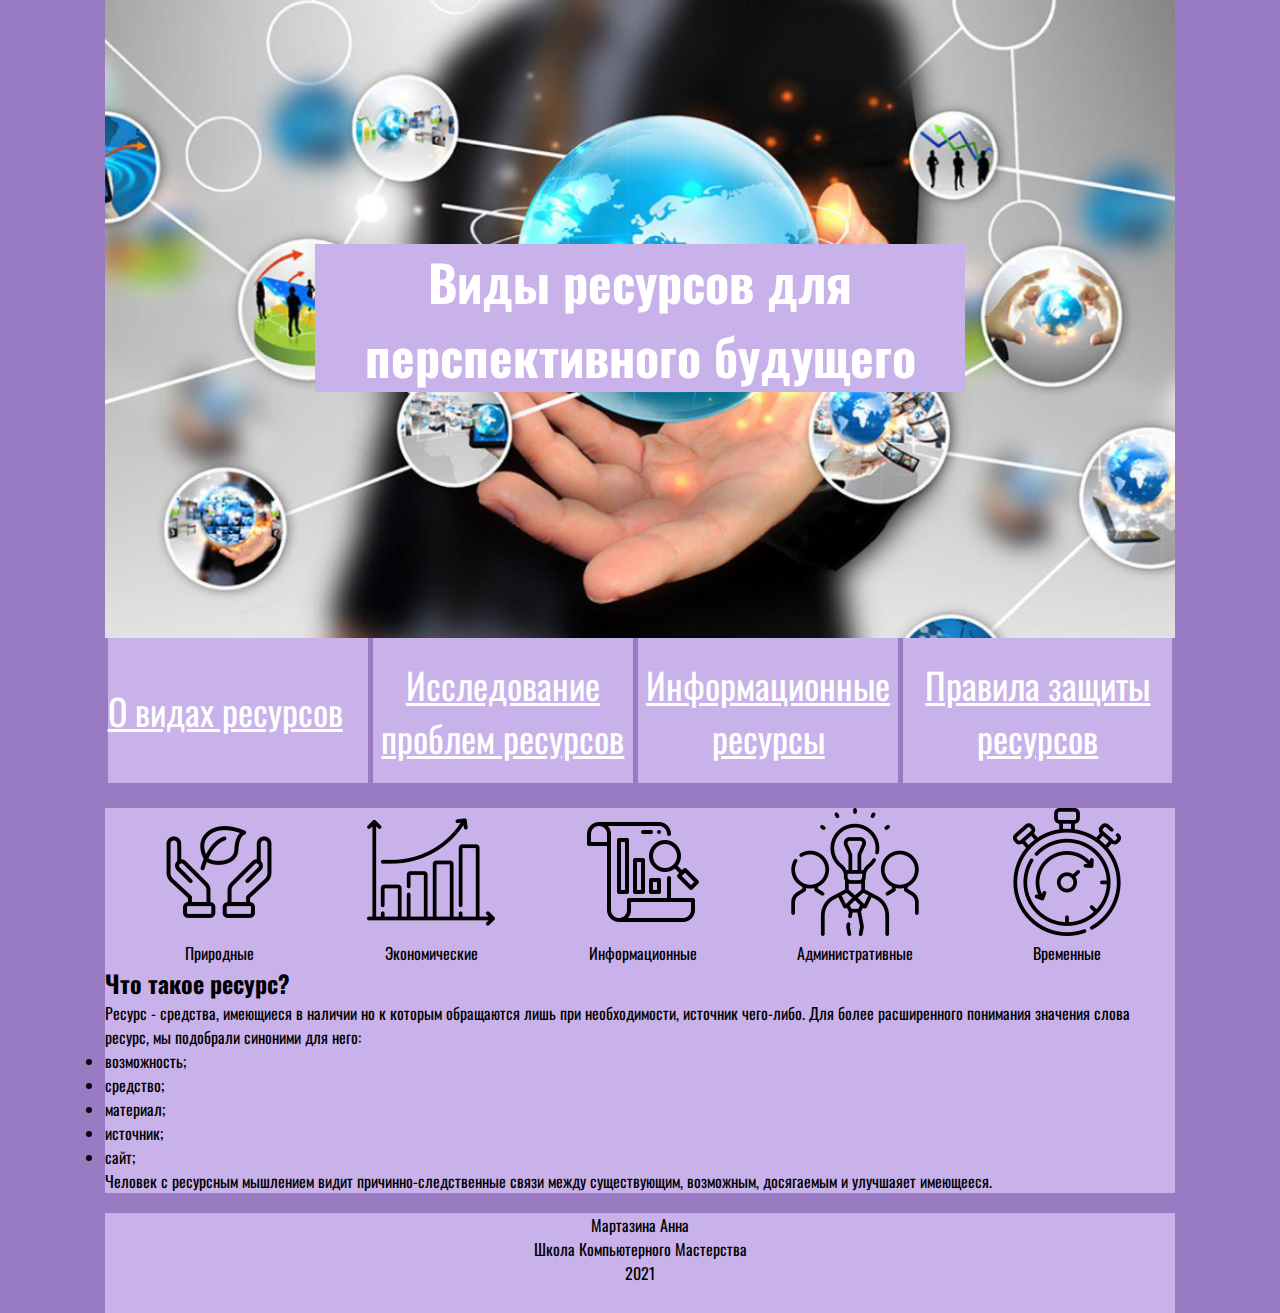
==== project/index.html @ 1139719b "." ====
<!DOCTYPE html>
<html lang="ru">

<head>
  <meta charset="UTF-8">
  <title>О видах ресурсов</title>
  <link rel="stylesheet" href="css/style.css">
  <link rel="preconnect" href="https://fonts.googleapis.com">
  <link rel="preconnect" href="https://fonts.gstatic.com" crossorigin>
  <link href="https://fonts.googleapis.com/css2?family=Oswald&display=swap" rel="stylesheet">
</head>

<body>
  <div class="container">
    <header class="header">
      <h1 class="header_title">
        Виды ресурсов для<br>перспективного будущего
      </h1>
    </header>
    <nav class="nav">
      <ul class="menu">
        <li class="menu_item1"><a href="index.html" class="link" target="_blank">О видах ресурсов</a></li>
        <li class="menu_item2"><a href="page 2.html" class="link" target="_blank">Исследование проблем ресурсов</a></li>
        <li class="menu_item3"><a href="page 3.html" class="link" target="_blank">Информационные ресурсы</a></li>
        <li class="menu_item4"><a href="page 4.html" class="link" target="_blank">Правила защиты ресурсов</a></li>
      </ul>
    </nav>
    <main class="main">
      <div class="resources">
        <div class="resource_item">
          <img class="type" src="img/icon1.png" alt="">
          <p class="type_name">
            Природные
          </p>
        </div>
        <div class="resource_item">
          <img class="type" src="img/icon2.png" alt="">
          <p class="type_name">
            Экономические
          </p>
        </div>
        <div class="resource_item">
          <img class="type" src="img/icon3.png" alt="">
          <p class="type_name">
            Информационные
          </p>
        </div>
        <div class="resource_item">
          <img class="type" src="img/icon4.png" alt="">
          <p class="type_name">
            Административные
          </p>
        </div>
        <div class="resource_item">
          <img class="type" src="img/icon5.png" alt="">
          <p class="type_name">
            Временные
          </p>
        </div>
      </div>
      <section class="content">
        <!-- <img class="main_content_img" src="img/main_img." alt=""> -->
        <h2 class="main_title">
          Что такое ресурс?
        </h2>
        <p class="main_content_text">
          Ресурс - средства, имеющиеся в наличии но к которым обращаются лишь при необходимости, источник чего-либо.
          <class="list">

            Для более расширенного понимания значения слова ресурс, мы подобрали синоними для него:
            <p>
              <li class="item_list">возможность;</li>
              <li class="item_list">средство;</li>
              <li class="item_list">материал;</li>
              <li class="item_list">источник;</li>
              <li class="item_list">сайт;</li>
            </p>
            </ul>
            Человек с ресурсным мышлением видит причинно-следственные связи между существующим, возможным, досягаемым и
            улучшаяет имеющееся.
        </p>
      </section>
    </main>
    <footer class="footer">
      Мартазина Анна<br>Школа Компьютерного Мастерства<br>2021
    </footer>
  </div>
</body>

</html>
---- project/css/style.css ----
* {
  margin: 0;
  padding: 0;
  box-sizing: border-box;
  font-family: "Oswald", sans-serif;
}

body {
  background: #997bc3;
}

.header,
.main,
.footer {
  margin: 0 auto;
  width: 1070px;
  background: #c9b2ea;
}
.nav {
  margin: 0 auto;
  width: 1070px;
  background: #997bc3;
}
.content {
  margin-bottom: 20px;
}
.header {
  height: 638px;
  background: url("../img/back_header.png");
  background-size: 109%;
  background-position: center;
  padding-top: 244px;
}

.header_title {
  font-size: 50px;
  text-align: center;
  background: #c9b2ea;
  color: white;
  width: 650px;
  margin: 0 auto;
}

.menu {
  display: flex;
  align-items: center;
  justify-content: space-around;
  list-style: none;
}
.resources {
  margin-top: 25px;
}

.resource_item {
  display: inline-block;
  margin-right: 30px;
  padding-left: 50px;
}

.type_name {
  text-align: center;
}
.menu_item1 {
  width: 260px;
  height: 145px;
  left: 71px;
  top: 500px;
  background-color: #c9b2ea;
  font-family: Oswald;
  font-style: normal;
  font-weight: normal;
  font-size: 36px;
  line-height: 53px;
  display: flex;
  align-items: center;
  text-align: center;
}
.menu_item2 {
  width: 260px;
  height: 145px;
  left: 360px;
  top: 500px;
  background-color: #c9b2ea;
  font-family: Oswald;
  font-style: normal;
  font-weight: normal;
  font-size: 36px;
  line-height: 53px;
  display: flex;
  align-items: center;
  text-align: center;
}
.menu_item3 {
  width: 260px;
  height: 145px;
  left: 651px;
  top: 500px;
  background-color: #c9b2ea;
  font-family: Oswald;
  font-style: normal;
  font-weight: normal;
  font-size: 36px;
  line-height: 53px;
  display: flex;
  align-items: center;
  text-align: center;
}
.menu_item4 {
  width: 269px;
  height: 145px;
  left: 941px;
  top: 638px;
  background-color: #c9b2ea;
  font-family: Oswald;
  font-style: normal;
  font-weight: normal;
  font-size: 36px;
  line-height: 53px;
  display: flex;
  align-items: center;
  text-align: center;
}
.footer {
  height: 100px;
  left: 10px;
  top: 1768px;
  text-align: center;
  background: #c9b2ea;
}
a {
  color: white;
}
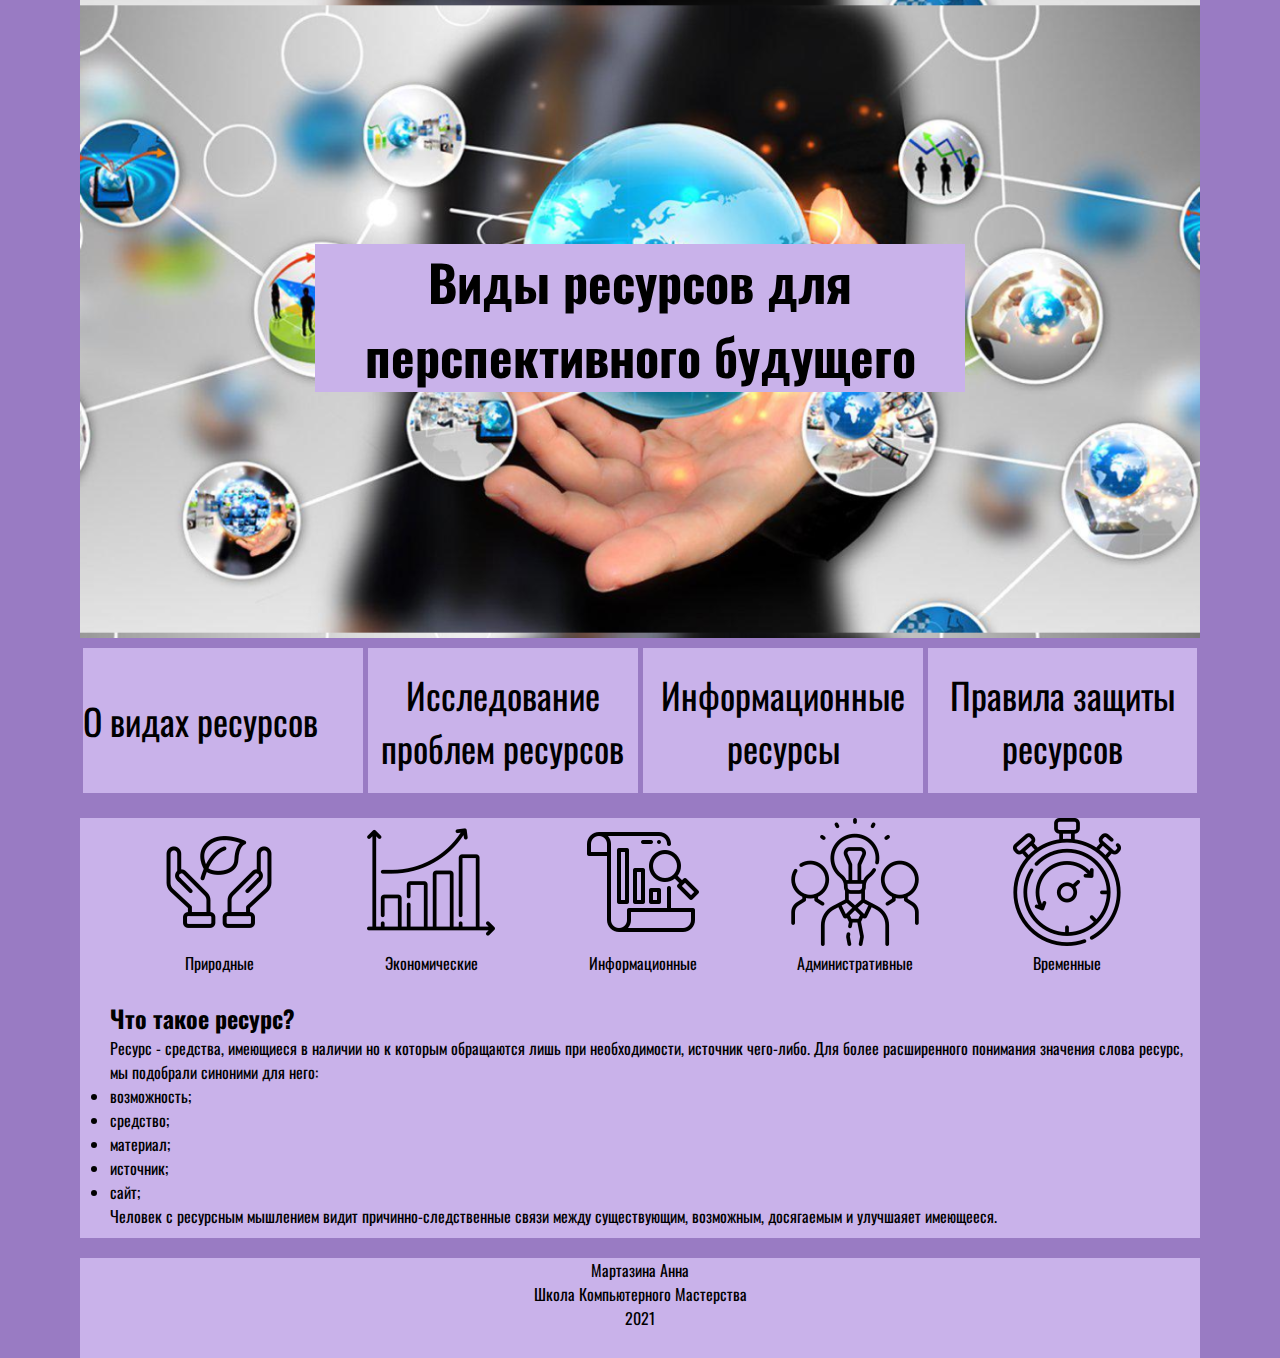
==== commit 5e4f5621: "." ====
--- a/project/index.html
+++ b/project/index.html
@@ -1,13 +1,16 @@
 <!DOCTYPE html>
-<html lang="ru">
+<html lang="en">
 
 <head>
   <meta charset="UTF-8">
-  <title>О видах ресурсов</title>
+  <meta http-equiv="X-UA-Compatible" content="IE=edge">
+  <meta name="viewport" content="width=device-width, initial-scale=1.0">
   <link rel="stylesheet" href="css/style.css">
   <link rel="preconnect" href="https://fonts.googleapis.com">
   <link rel="preconnect" href="https://fonts.gstatic.com" crossorigin>
   <link href="https://fonts.googleapis.com/css2?family=Oswald&display=swap" rel="stylesheet">
+  <title>Document</title>
+  <link rel="stylesheet" href="css/style.css">
 </head>
 
 <body>
@@ -20,9 +23,9 @@
     <nav class="nav">
       <ul class="menu">
         <li class="menu_item1"><a href="index.html" class="link" target="_blank">О видах ресурсов</a></li>
-        <li class="menu_item2"><a href="page 2.html" class="link" target="_blank">Исследование проблем ресурсов</a></li>
-        <li class="menu_item3"><a href="page 3.html" class="link" target="_blank">Информационные ресурсы</a></li>
-        <li class="menu_item4"><a href="page 4.html" class="link" target="_blank">Правила защиты ресурсов</a></li>
+        <li class="menu_item2"><a href="index2.html" class="link" target="_blank">Исследование проблем ресурсов</a></li>
+        <li class="menu_item3"><a href="index3.html" class="link" target="_blank">Информационные ресурсы</a></li>
+        <li class="menu_item4"><a href="index4.html" class="link" target="_blank">Правила защиты ресурсов</a></li>
       </ul>
     </nav>
     <main class="main">
--- a/project/css/style.css
+++ b/project/css/style.css
@@ -13,21 +13,23 @@
 .main,
 .footer {
   margin: 0 auto;
-  width: 1070px;
+  width: 1120px;
   background: #c9b2ea;
+  position: relative;
 }
 .nav {
-  margin: 0 auto;
-  width: 1070px;
+  margin: 10px auto;
+  width: 1120px;
   background: #997bc3;
 }
 .content {
+  margin-left: 30px;
   margin-bottom: 20px;
 }
 .header {
   height: 638px;
   background: url("../img/back_header.png");
-  background-size: 109%;
+  background-size: 100%;
   background-position: center;
   padding-top: 244px;
 }
@@ -36,7 +38,7 @@
   font-size: 50px;
   text-align: center;
   background: #c9b2ea;
-  color: white;
+  color: black;
   width: 650px;
   margin: 0 auto;
 }
@@ -48,7 +50,7 @@
   list-style: none;
 }
 .resources {
-  margin-top: 25px;
+  margin: 25px;
 }
 
 .resource_item {
@@ -61,7 +63,7 @@
   text-align: center;
 }
 .menu_item1 {
-  width: 260px;
+  width: 280px;
   height: 145px;
   left: 71px;
   top: 500px;
@@ -76,7 +78,7 @@
   text-align: center;
 }
 .menu_item2 {
-  width: 260px;
+  width: 270px;
   height: 145px;
   left: 360px;
   top: 500px;
@@ -91,7 +93,7 @@
   text-align: center;
 }
 .menu_item3 {
-  width: 260px;
+  width: 280px;
   height: 145px;
   left: 651px;
   top: 500px;
@@ -122,11 +124,64 @@
 }
 .footer {
   height: 100px;
-  left: 10px;
-  top: 1768px;
+  margin-top: 20px;
   text-align: center;
   background: #c9b2ea;
 }
 a {
-  color: white;
+  color: black;
 }
+.main_content_img {
+  width: 300px;
+  height: 300px;
+}
+.main_content {
+  float: right;
+  width: 750px;
+}
+.information {
+  position: absolute;
+  top: 0px;
+  left: 600px;
+  width: 400px;
+  height: 400px;
+}
+.main_item {
+  z-index: 2343444343434;
+}
+.res1 {
+  float: right;
+  width: 350px;
+  height: 300px;
+}
+main {
+  height: 420px;
+  position: relative;
+}
+.list {
+  position: relative;
+}
+a {
+  color: rgb(0, 0, 0);
+  text-decoration: none;
+}
+a:hover {
+  color: rgb(139, 82, 161);
+  text-decoration: underline;
+}
+.div-main {
+  width: 1000px;
+  height: 200px;
+  margin-left: 50px;
+}
+.planet {
+  width: 400px;
+  height: 400px;
+  position: absolute;
+  right: 100px;
+  bottom: 20px;
+}
+.planet-img {
+  width: 400px;
+  height: 400px;
+}
--- a/project/css/style.css
+++ b/project/css/style.css
@@ -13,21 +13,23 @@
 .main,
 .footer {
   margin: 0 auto;
-  width: 1070px;
+  width: 1120px;
   background: #c9b2ea;
+  position: relative;
 }
 .nav {
-  margin: 0 auto;
-  width: 1070px;
+  margin: 10px auto;
+  width: 1120px;
   background: #997bc3;
 }
 .content {
+  margin-left: 30px;
   margin-bottom: 20px;
 }
 .header {
   height: 638px;
   background: url("../img/back_header.png");
-  background-size: 109%;
+  background-size: 100%;
   background-position: center;
   padding-top: 244px;
 }
@@ -36,7 +38,7 @@
   font-size: 50px;
   text-align: center;
   background: #c9b2ea;
-  color: white;
+  color: black;
   width: 650px;
   margin: 0 auto;
 }
@@ -48,7 +50,7 @@
   list-style: none;
 }
 .resources {
-  margin-top: 25px;
+  margin: 25px;
 }
 
 .resource_item {
@@ -61,7 +63,7 @@
   text-align: center;
 }
 .menu_item1 {
-  width: 260px;
+  width: 280px;
   height: 145px;
   left: 71px;
   top: 500px;
@@ -76,7 +78,7 @@
   text-align: center;
 }
 .menu_item2 {
-  width: 260px;
+  width: 270px;
   height: 145px;
   left: 360px;
   top: 500px;
@@ -91,7 +93,7 @@
   text-align: center;
 }
 .menu_item3 {
-  width: 260px;
+  width: 280px;
   height: 145px;
   left: 651px;
   top: 500px;
@@ -122,11 +124,64 @@
 }
 .footer {
   height: 100px;
-  left: 10px;
-  top: 1768px;
+  margin-top: 20px;
   text-align: center;
   background: #c9b2ea;
 }
 a {
-  color: white;
+  color: black;
 }
+.main_content_img {
+  width: 300px;
+  height: 300px;
+}
+.main_content {
+  float: right;
+  width: 750px;
+}
+.information {
+  position: absolute;
+  top: 0px;
+  left: 600px;
+  width: 400px;
+  height: 400px;
+}
+.main_item {
+  z-index: 2343444343434;
+}
+.res1 {
+  float: right;
+  width: 350px;
+  height: 300px;
+}
+main {
+  height: 420px;
+  position: relative;
+}
+.list {
+  position: relative;
+}
+a {
+  color: rgb(0, 0, 0);
+  text-decoration: none;
+}
+a:hover {
+  color: rgb(139, 82, 161);
+  text-decoration: underline;
+}
+.div-main {
+  width: 1000px;
+  height: 200px;
+  margin-left: 50px;
+}
+.planet {
+  width: 400px;
+  height: 400px;
+  position: absolute;
+  right: 100px;
+  bottom: 20px;
+}
+.planet-img {
+  width: 400px;
+  height: 400px;
+}
